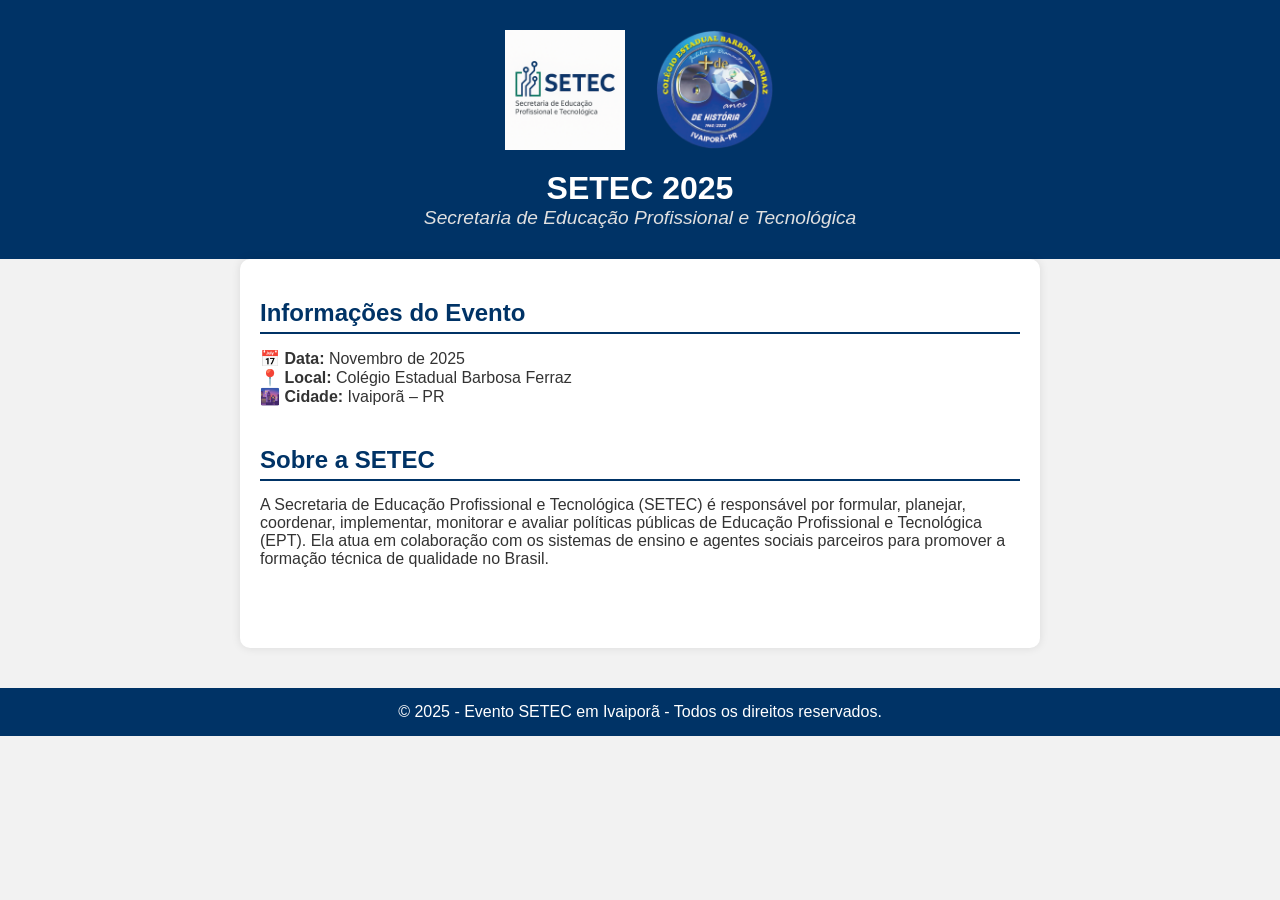
==== index.html @ 8803fe41 "Update and rename pinto.html to index.html" ====
<!DOCTYPE html>
<html lang="pt-BR">
<head>
    <meta charset="UTF-8">
    <title>Evento SETEC 2025</title>
    <link rel="stylesheet" href="jorge.css">
</head>
<body>
    <header>
        <div class="logo-container">
            <img src="ChatGPT Image 9 de jun. de 2025, 07_54_02.png" alt="Logo SETEC" class="logo">
            <img src="Logo_Barbosa_60+-removebg-preview.png" alt="Logo Colégio Barbosa Ferraz" class="logo">
        </div>
        <h1>SETEC 2025</h1>
        <p class="subtitulo">Secretaria de Educação Profissional e Tecnológica</p>
    </header>

    <main>
        <section class="info">
            <h2>Informações do Evento</h2>
            <p><strong>📅 Data:</strong> Novembro de 2025</p>
            <p><strong>📍 Local:</strong> Colégio Estadual Barbosa Ferraz</p>
            <p><strong>🌆 Cidade:</strong> Ivaiporã – PR</p>
        </section>

        <section class="descricao">
            <h2>Sobre a SETEC</h2>
            <p>
                A Secretaria de Educação Profissional e Tecnológica (SETEC) é responsável por formular, planejar, coordenar, implementar, monitorar e avaliar políticas públicas de Educação Profissional e Tecnológica (EPT). Ela atua em colaboração com os sistemas de ensino e agentes sociais parceiros para promover a formação técnica de qualidade no Brasil.
            </p>
        </section>
    </main>

    <footer>
        <p>&copy; 2025 - Evento SETEC em Ivaiporã - Todos os direitos reservados.</p>
    </footer>
</body>
</html>
---- jorge.css ----
* {
    margin: 0;
    padding: 0;
    box-sizing: border-box;
    font-family: 'Segoe UI', sans-serif;
}

body {
    background: #f2f2f2;
    color: #333;
}

header {
    background-color: #003366;
    color: white;
    text-align: center;
    padding: 30px 15px;
}

.logo-container {
    display: flex;
    justify-content: center;
    align-items: center;
    gap: 30px;
    margin-bottom: 20px;
    flex-wrap: wrap;
}

.logo {
    height: 120px;
    max-width: 100%;
}

.subtitulo {
    font-size: 1.2em;
    font-style: italic;
    color: #e0e0e0;
}

main {
    padding: 40px 20px;
    max-width: 800px;
    margin: 0 auto;
    background: white;
    border-radius: 10px;
    box-shadow: 0 0 10px rgba(0, 0, 0, 0.1);
}

section {
    margin-bottom: 40px;
}

h2 {
    color: #003366;
    margin-bottom: 15px;
    border-bottom: 2px solid #003366;
    padding-bottom: 5px;
}

footer {
    background: #003366;
    color: white;
    text-align: center;
    padding: 15px;
    margin-top: 40px;
}
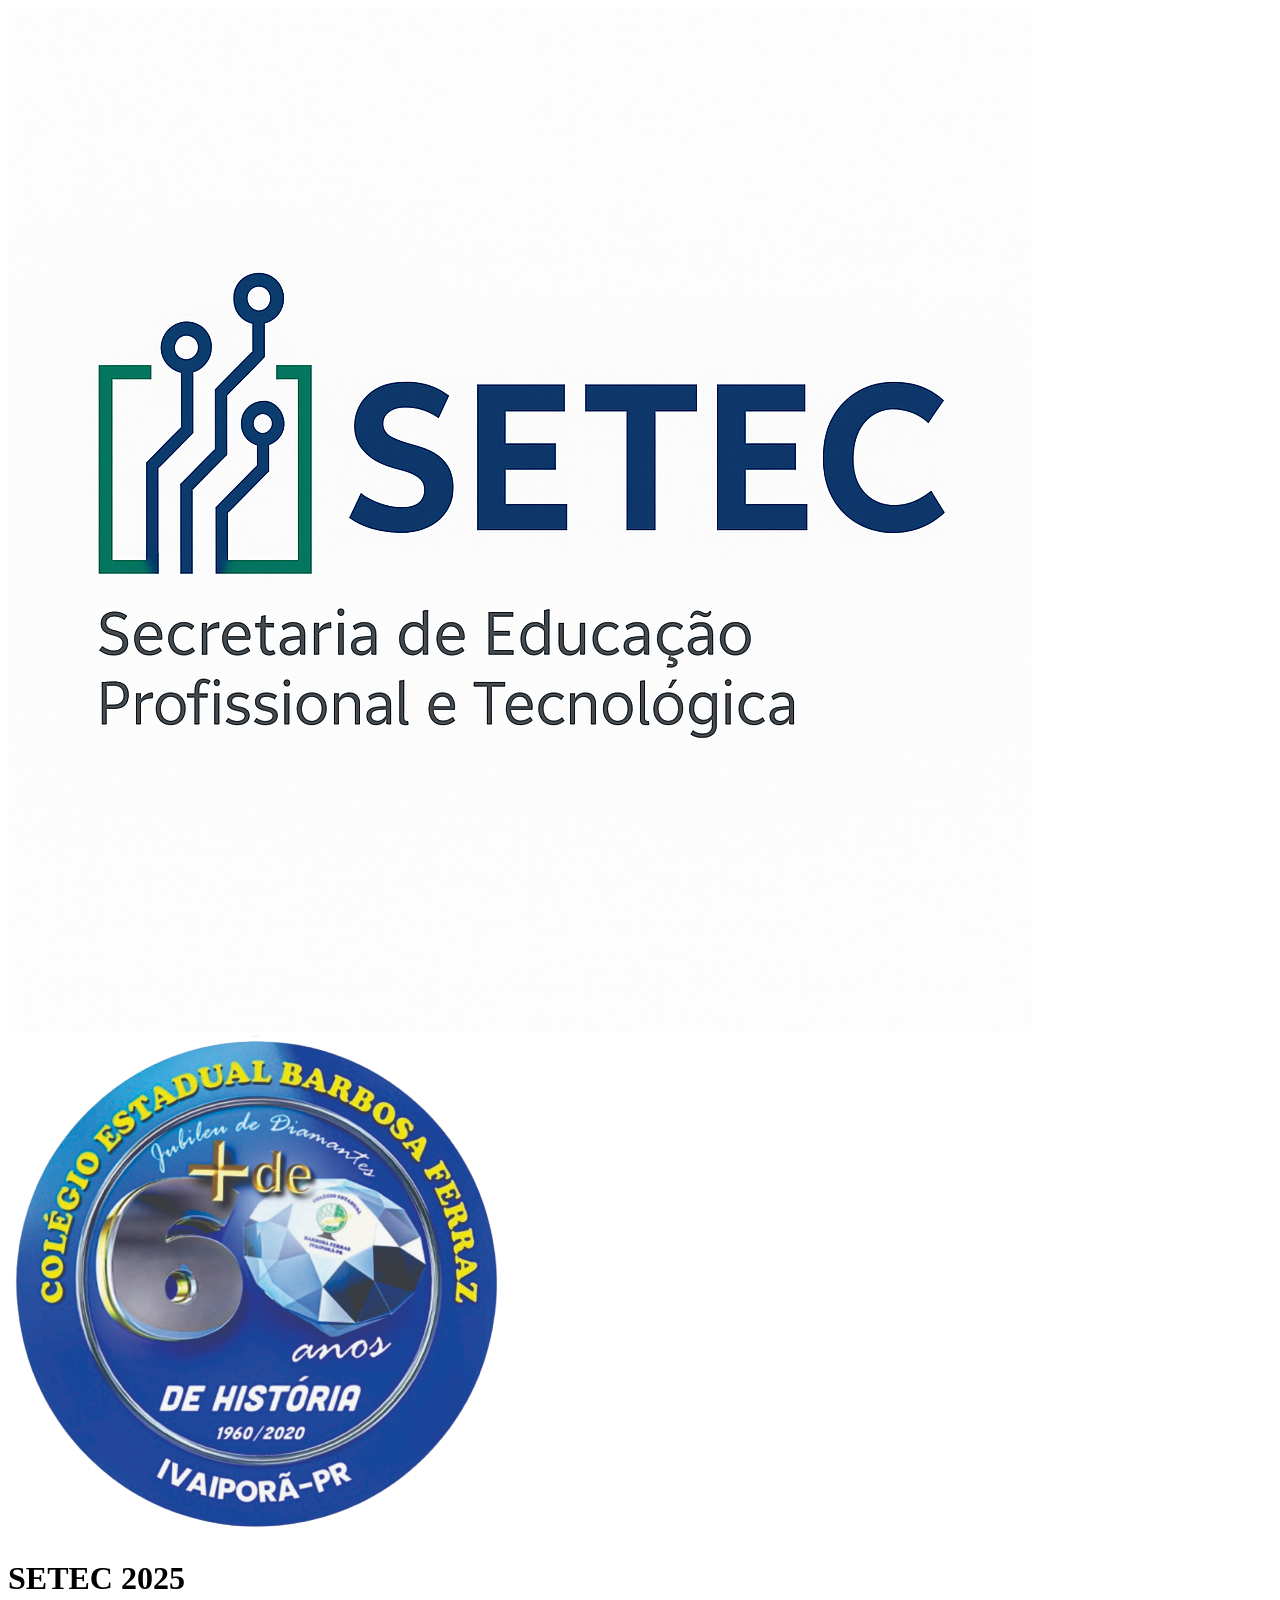
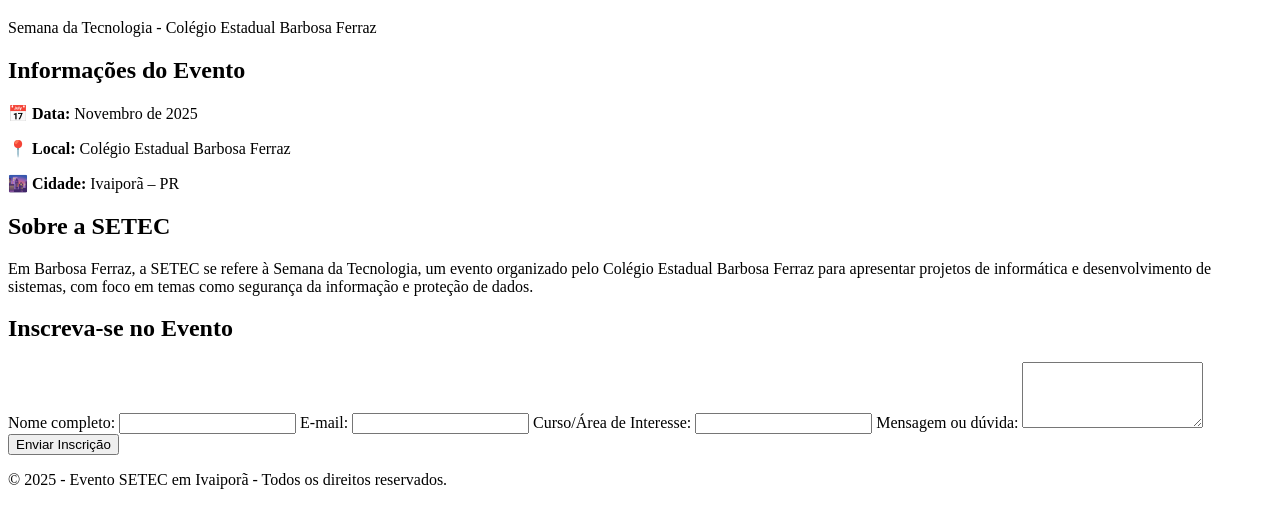
==== commit bf3ba771: "Update index.html" ====
--- a/index.html
+++ b/index.html
@@ -2,8 +2,8 @@
 <html lang="pt-BR">
 <head>
     <meta charset="UTF-8">
-    <title>Evento SETEC 2025</title>
-    <link rel="stylesheet" href="jorge.css">
+    <title>SETEC 2025 - Barbosa Ferraz</title>
+    <link rel="stylesheet" href="style.css">
 </head>
 <body>
     <header>
@@ -12,7 +12,7 @@
             <img src="Logo_Barbosa_60+-removebg-preview.png" alt="Logo Colégio Barbosa Ferraz" class="logo">
         </div>
         <h1>SETEC 2025</h1>
-        <p class="subtitulo">Secretaria de Educação Profissional e Tecnológica</p>
+        <p class="subtitulo">Semana da Tecnologia - Colégio Estadual Barbosa Ferraz</p>
     </header>
 
     <main>
@@ -26,8 +26,27 @@
         <section class="descricao">
             <h2>Sobre a SETEC</h2>
             <p>
-                A Secretaria de Educação Profissional e Tecnológica (SETEC) é responsável por formular, planejar, coordenar, implementar, monitorar e avaliar políticas públicas de Educação Profissional e Tecnológica (EPT). Ela atua em colaboração com os sistemas de ensino e agentes sociais parceiros para promover a formação técnica de qualidade no Brasil.
+                Em Barbosa Ferraz, a SETEC se refere à Semana da Tecnologia, um evento organizado pelo Colégio Estadual Barbosa Ferraz para apresentar projetos de informática e desenvolvimento de sistemas, com foco em temas como segurança da informação e proteção de dados.
             </p>
+        </section>
+
+        <section class="formulario">
+            <h2>Inscreva-se no Evento</h2>
+            <form action="#" method="post">
+                <label for="nome">Nome completo:</label>
+                <input type="text" id="nome" name="nome" required>
+
+                <label for="email">E-mail:</label>
+                <input type="email" id="email" name="email" required>
+
+                <label for="curso">Curso/Área de Interesse:</label>
+                <input type="text" id="curso" name="curso" required>
+
+                <label for="mensagem">Mensagem ou dúvida:</label>
+                <textarea id="mensagem" name="mensagem" rows="4"></textarea>
+
+                <button type="submit">Enviar Inscrição</button>
+            </form>
         </section>
     </main>
 
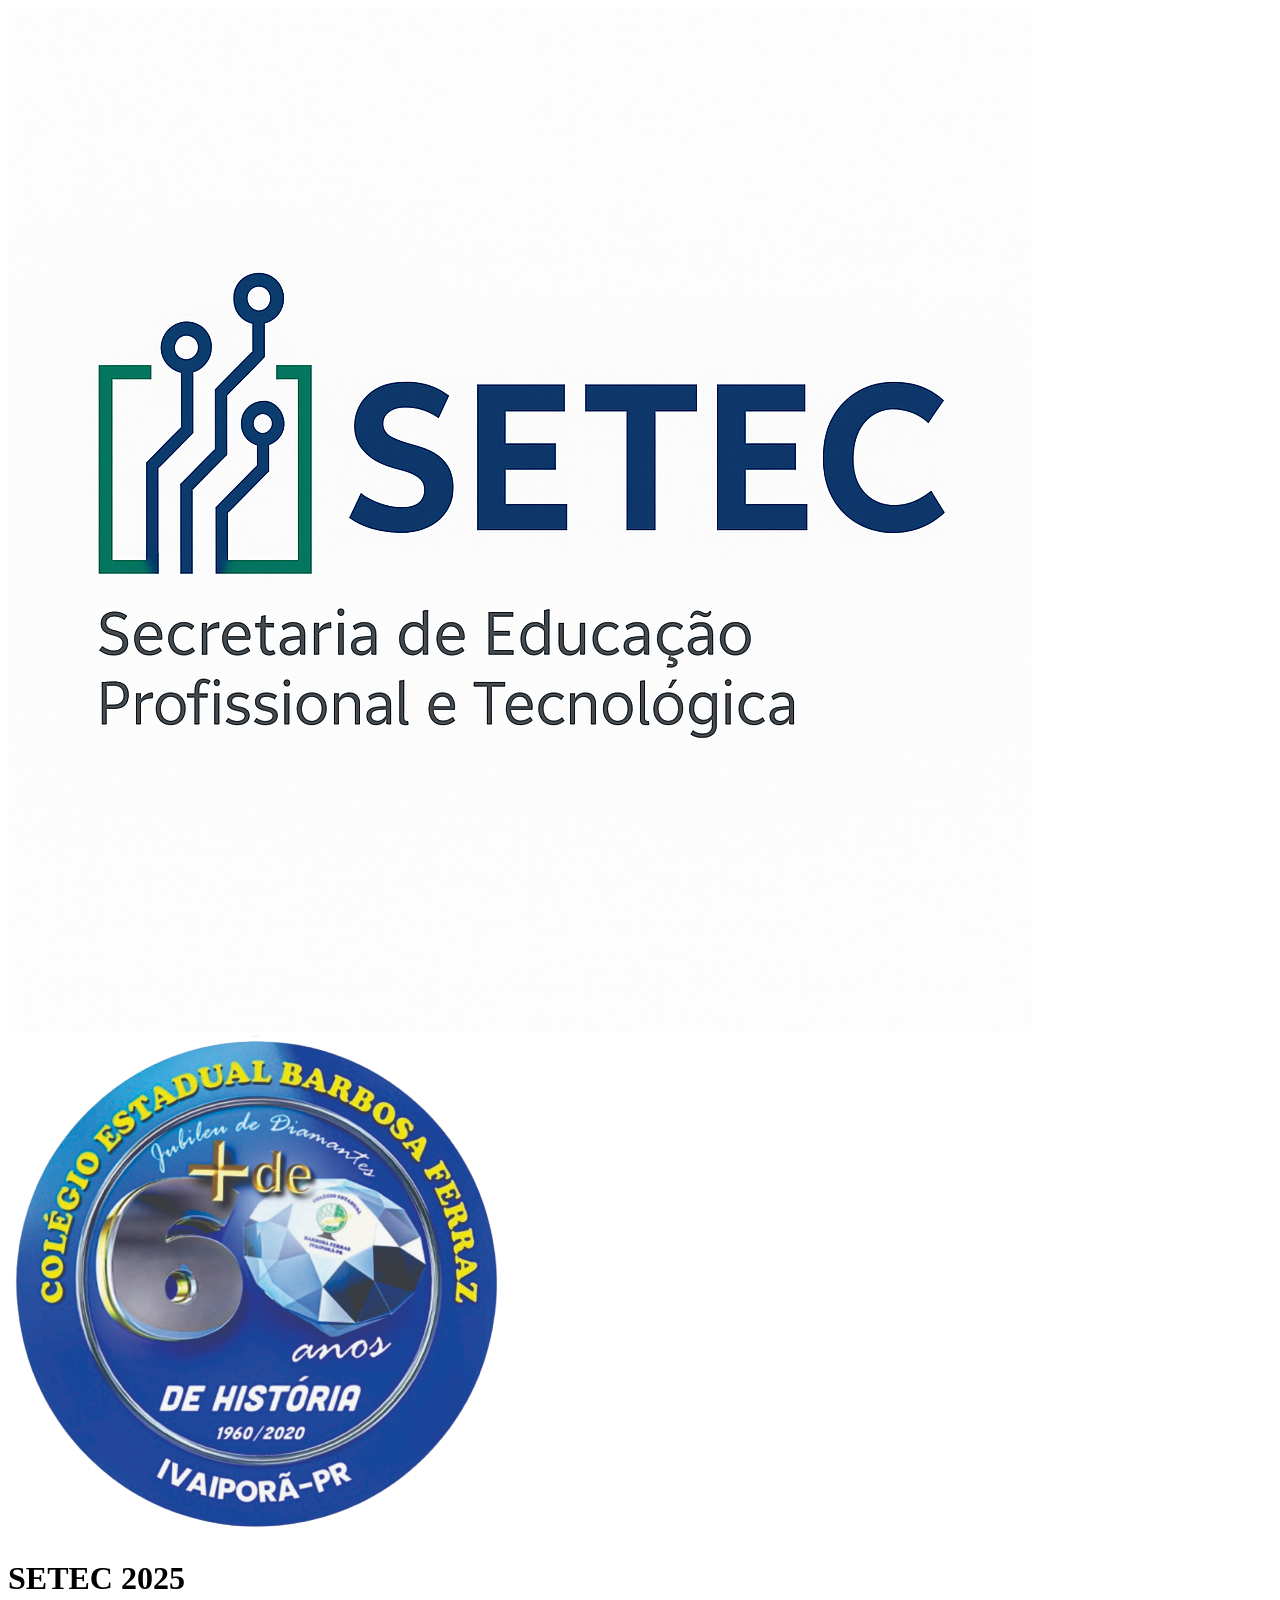
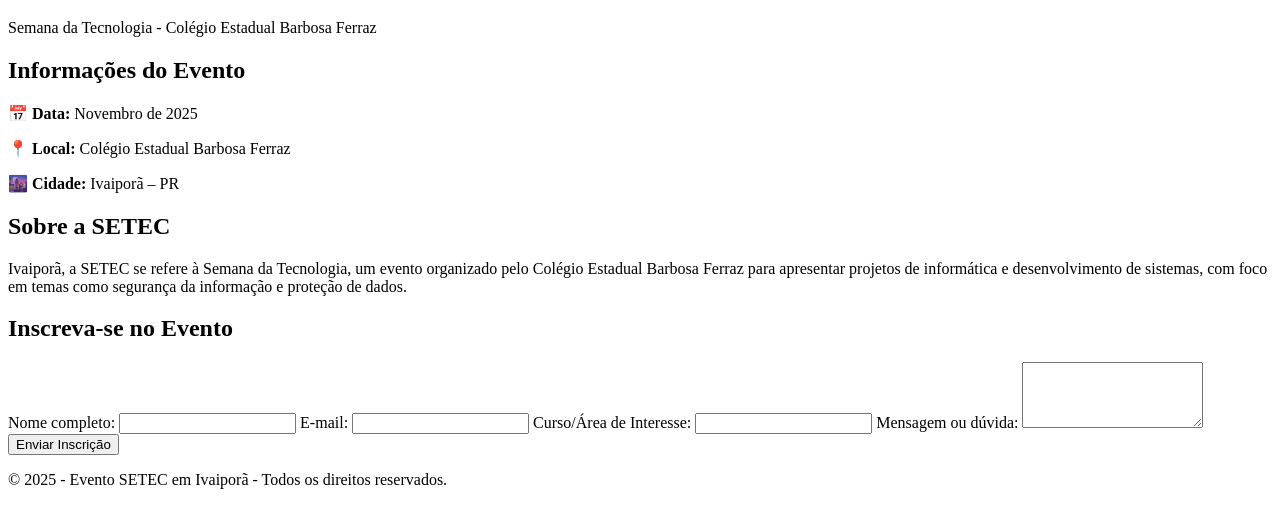
==== commit cfceced2: "Update index.html" ====
--- a/index.html
+++ b/index.html
@@ -26,7 +26,7 @@
         <section class="descricao">
             <h2>Sobre a SETEC</h2>
             <p>
-                Em Barbosa Ferraz, a SETEC se refere à Semana da Tecnologia, um evento organizado pelo Colégio Estadual Barbosa Ferraz para apresentar projetos de informática e desenvolvimento de sistemas, com foco em temas como segurança da informação e proteção de dados.
+               Ivaiporã, a SETEC se refere à Semana da Tecnologia, um evento organizado pelo Colégio Estadual Barbosa Ferraz para apresentar projetos de informática e desenvolvimento de sistemas, com foco em temas como segurança da informação e proteção de dados.
             </p>
         </section>
 
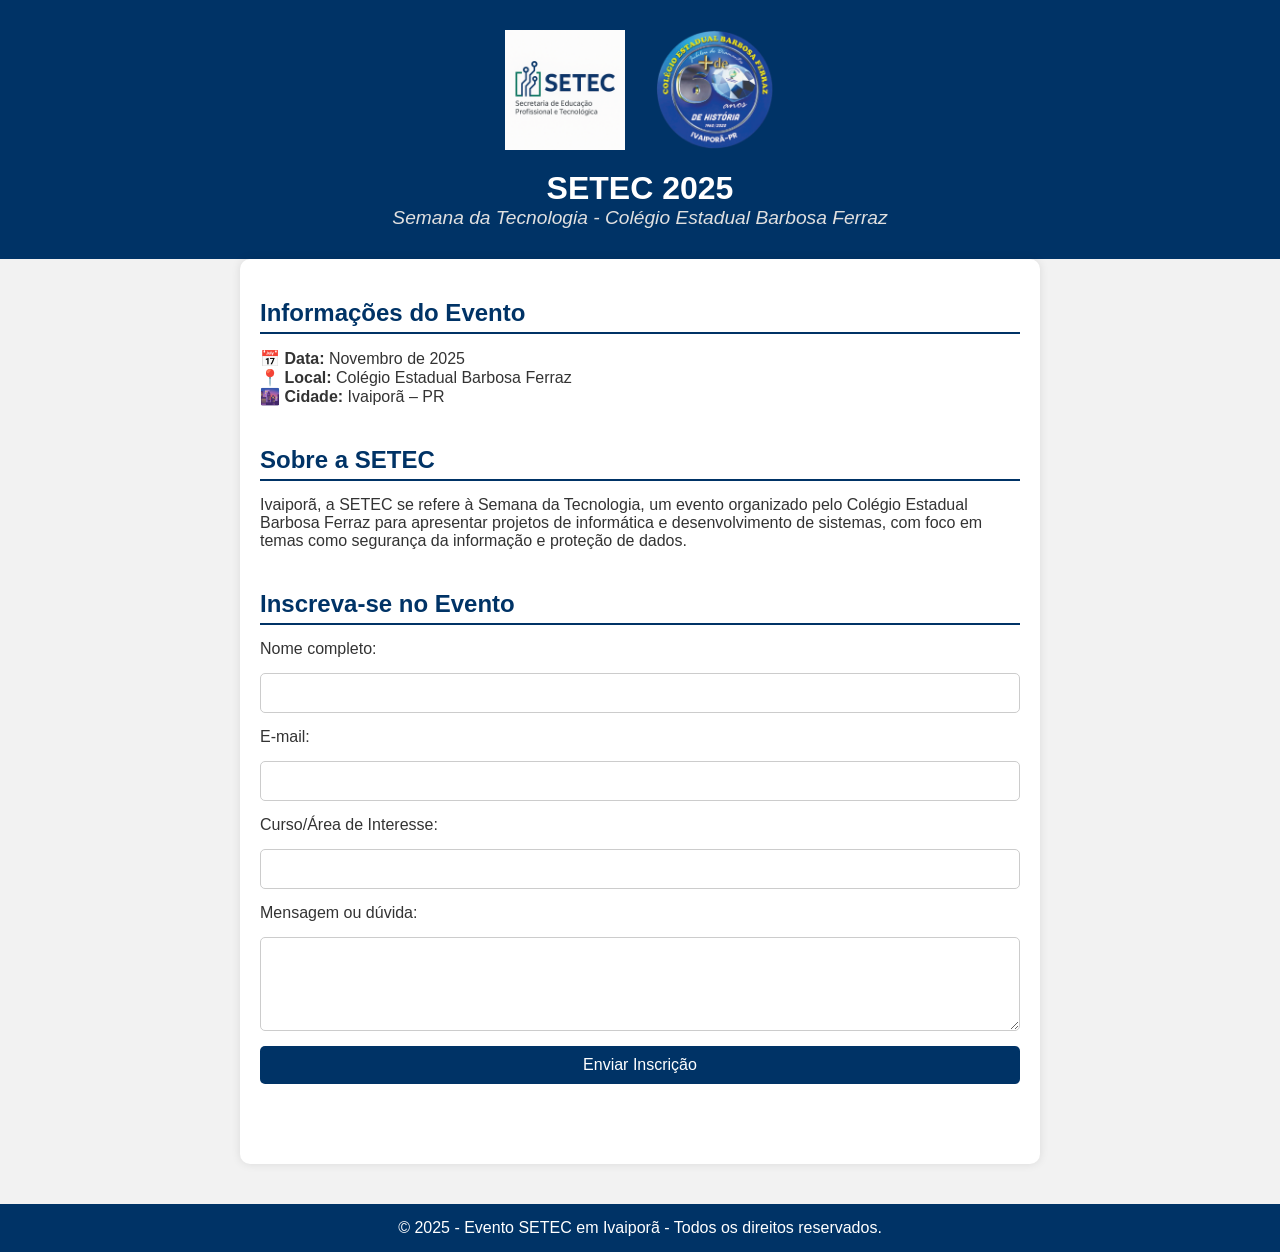
==== commit c05d66b7: "Update index.html" ====
--- a/index.html
+++ b/index.html
@@ -3,7 +3,7 @@
 <head>
     <meta charset="UTF-8">
     <title>SETEC 2025 - Barbosa Ferraz</title>
-    <link rel="stylesheet" href="style.css">
+    <link rel="stylesheet" href="jorge.css">
 </head>
 <body>
     <header>
--- a/jorge.css
+++ b/jorge.css
@@ -0,0 +1,93 @@
+* {
+    margin: 0;
+    padding: 0;
+    box-sizing: border-box;
+    font-family: 'Segoe UI', sans-serif;
+}
+
+body {
+    background: #f2f2f2;
+    color: #333;
+}
+
+header {
+    background-color: #003366;
+    color: white;
+    text-align: center;
+    padding: 30px 15px;
+}
+
+.logo-container {
+    display: flex;
+    justify-content: center;
+    align-items: center;
+    gap: 30px;
+    margin-bottom: 20px;
+    flex-wrap: wrap;
+}
+
+.logo {
+    height: 120px;
+    max-width: 100%;
+}
+
+.subtitulo {
+    font-size: 1.2em;
+    font-style: italic;
+    color: #e0e0e0;
+}
+
+main {
+    padding: 40px 20px;
+    max-width: 800px;
+    margin: 0 auto;
+    background: white;
+    border-radius: 10px;
+    box-shadow: 0 0 10px rgba(0, 0, 0, 0.1);
+}
+
+section {
+    margin-bottom: 40px;
+}
+
+h2 {
+    color: #003366;
+    margin-bottom: 15px;
+    border-bottom: 2px solid #003366;
+    padding-bottom: 5px;
+}
+
+form {
+    display: flex;
+    flex-direction: column;
+    gap: 15px;
+}
+
+input, textarea {
+    padding: 10px;
+    border: 1px solid #ccc;
+    border-radius: 5px;
+    font-size: 1em;
+}
+
+button {
+    background-color: #003366;
+    color: white;
+    padding: 10px 15px;
+    border: none;
+    border-radius: 5px;
+    cursor: pointer;
+    font-size: 1em;
+}
+
+button:hover {
+    background-color: #0055a5;
+}
+
+footer {
+    background: #003366;
+    color: white;
+    text-align: center;
+    padding: 15px;
+    margin-top: 40px;
+}
